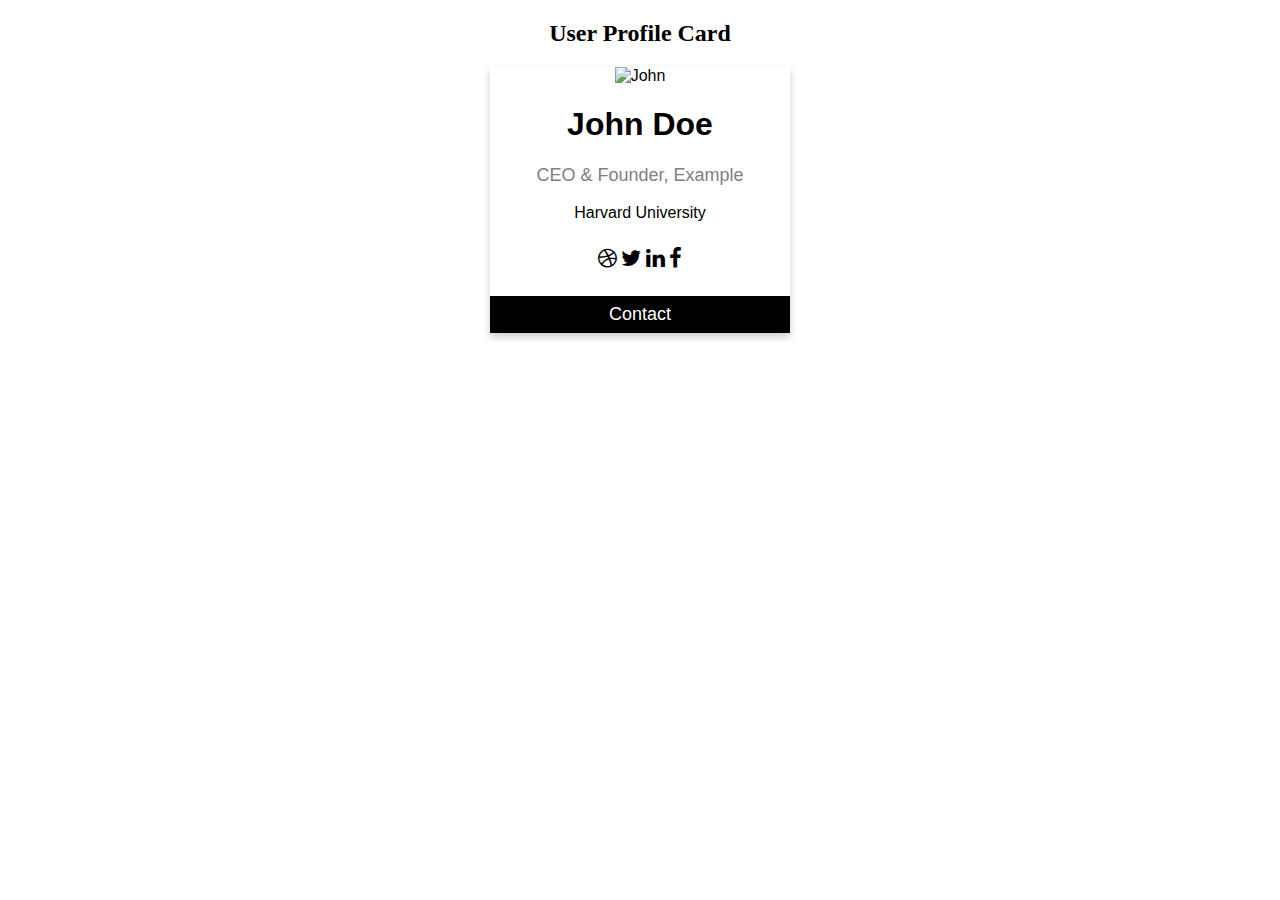
==== index.html @ f9a5b7f6 "Update index.html" ====
<!DOCTYPE html>
<html>
<head>
<link rel="stylesheet" href="https://cdnjs.cloudflare.com/ajax/libs/font-awesome/4.7.0/css/font-awesome.min.css">
<style>
.card {
  box-shadow: 0 4px 8px 0 rgba(0, 0, 0, 0.2);
  max-width: 300px;
  margin: auto;
  text-align: center;
  font-family: arial;
}

.title {
  color: grey;
  font-size: 18px;
}

button {
  border: none;
  outline: 0;
  display: inline-block;
  padding: 8px;
  color: white;
  background-color: #000;
  text-align: center;
  cursor: pointer;
  width: 100%;
  font-size: 18px;
}

a {
  text-decoration: none;
  font-size: 22px;
  color: black;
}

button:hover, a:hover {
  opacity: 0.7;
}
</style>
</head>
<body>

<h2 style="text-align:center">User Profile Card</h2>

<div class="card">
  <img src="/w3images/team2.jpg" alt="John" style="width:100%">
  <h1>John Doe</h1>
  <p class="title">CEO & Founder, Example</p>
  <p>Harvard University</p>
  <div style="margin: 24px 0;">
    <a href="#"><i class="fa fa-dribbble"></i></a> 
    <a href="#"><i class="fa fa-twitter"></i></a>  
    <a href="#"><i class="fa fa-linkedin"></i></a>  
    <a href="#"><i class="fa fa-facebook"></i></a> 
  </div>
  <p><button>Contact</button></p>
</div>

</body>
</html>
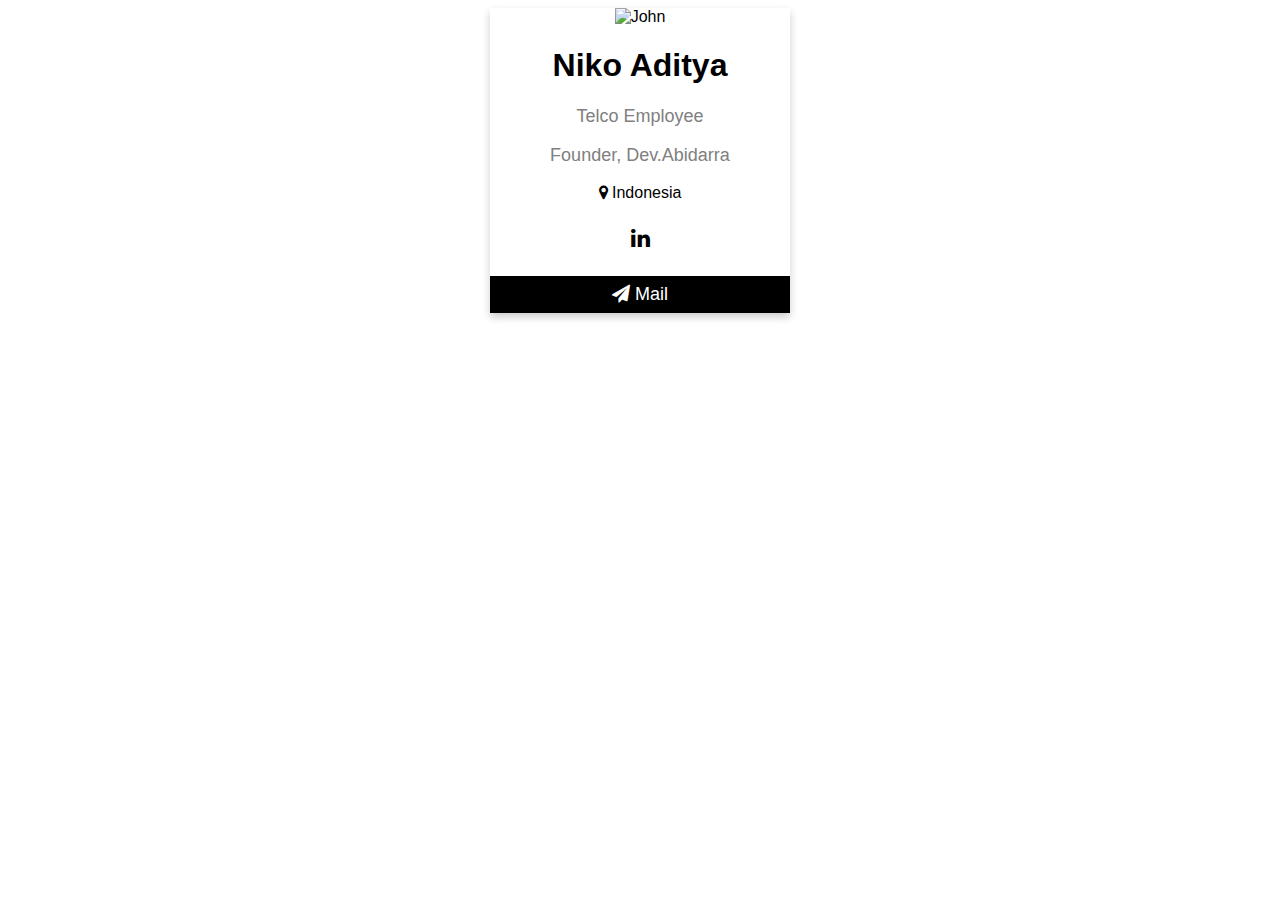
==== commit 5ecf9524: "Update index.html" ====
--- a/index.html
+++ b/index.html
@@ -42,20 +42,17 @@
 </head>
 <body>
 
-<h2 style="text-align:center">User Profile Card</h2>
 
 <div class="card">
   <img src="/w3images/team2.jpg" alt="John" style="width:100%">
-  <h1>John Doe</h1>
-  <p class="title">CEO & Founder, Example</p>
-  <p>Harvard University</p>
-  <div style="margin: 24px 0;">
-    <a href="#"><i class="fa fa-dribbble"></i></a> 
-    <a href="#"><i class="fa fa-twitter"></i></a>  
-    <a href="#"><i class="fa fa-linkedin"></i></a>  
-    <a href="#"><i class="fa fa-facebook"></i></a> 
+  <h1>Niko Aditya</h1>
+  <p class="title">Telco Employee</p>
+  <p class="title">Founder, Dev.Abidarra</p>
+  <p><i class="fa fa-map-marker"></i> Indonesia</p>
+  <div style="margin: 24px 0;"> 
+    <a href="https://www.linkedin.com/in/nikoaditya/"><i class="fa fa-linkedin"></i></a>
   </div>
-  <p><button>Contact</button></p>
+  <p><a href="mailto:naditya@abidarra.com"><button><i class="fa fa-paper-plane"></i> Mail</button></a></p>
 </div>
 
 </body>
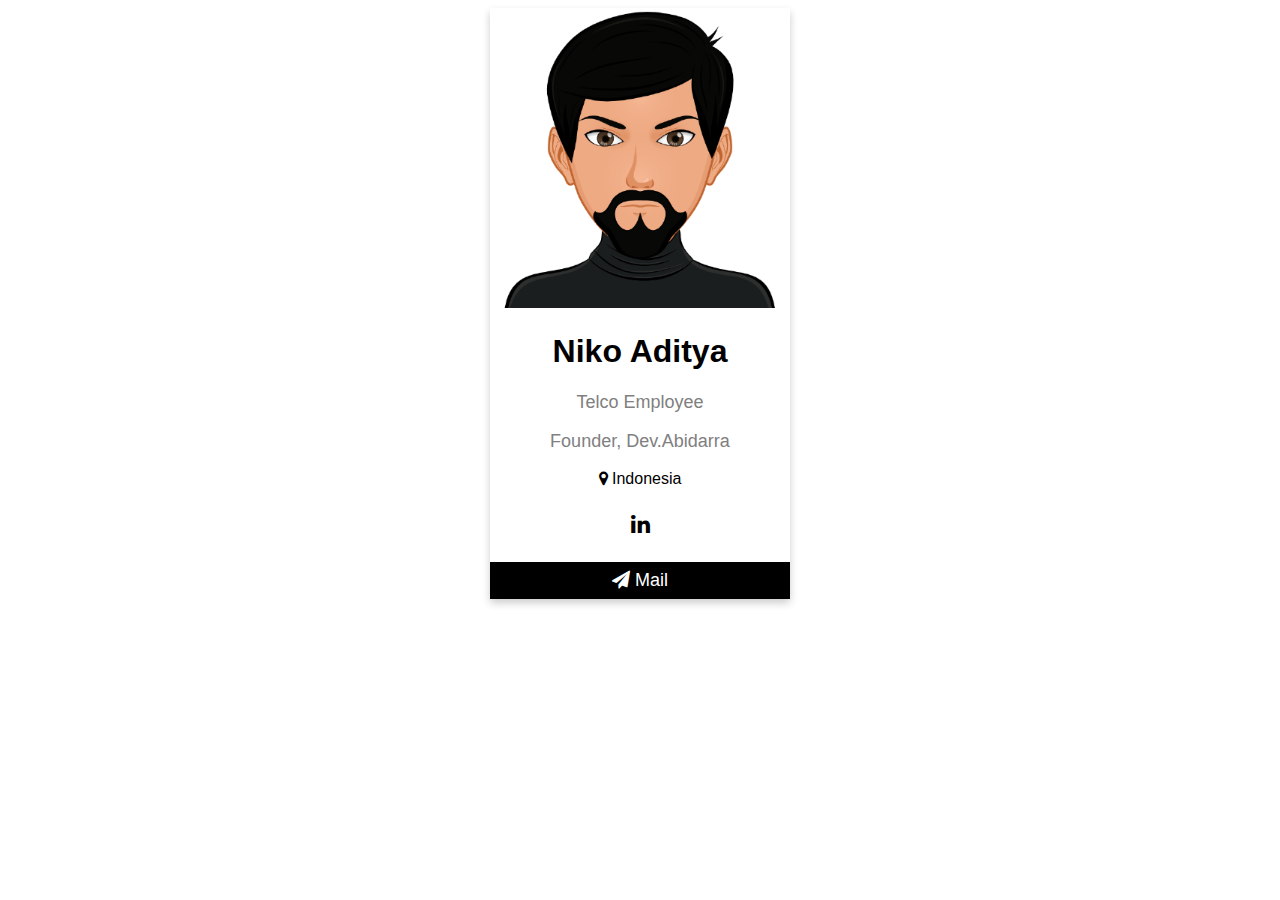
==== commit 8f166d0b: "ada image" ====
--- a/index.html
+++ b/index.html
@@ -44,7 +44,7 @@
 
 
 <div class="card">
-  <img src="/w3images/team2.jpg" alt="John" style="width:100%">
+  <img src="1286670.png" alt="n.aditya" style="width:100%">
   <h1>Niko Aditya</h1>
   <p class="title">Telco Employee</p>
   <p class="title">Founder, Dev.Abidarra</p>
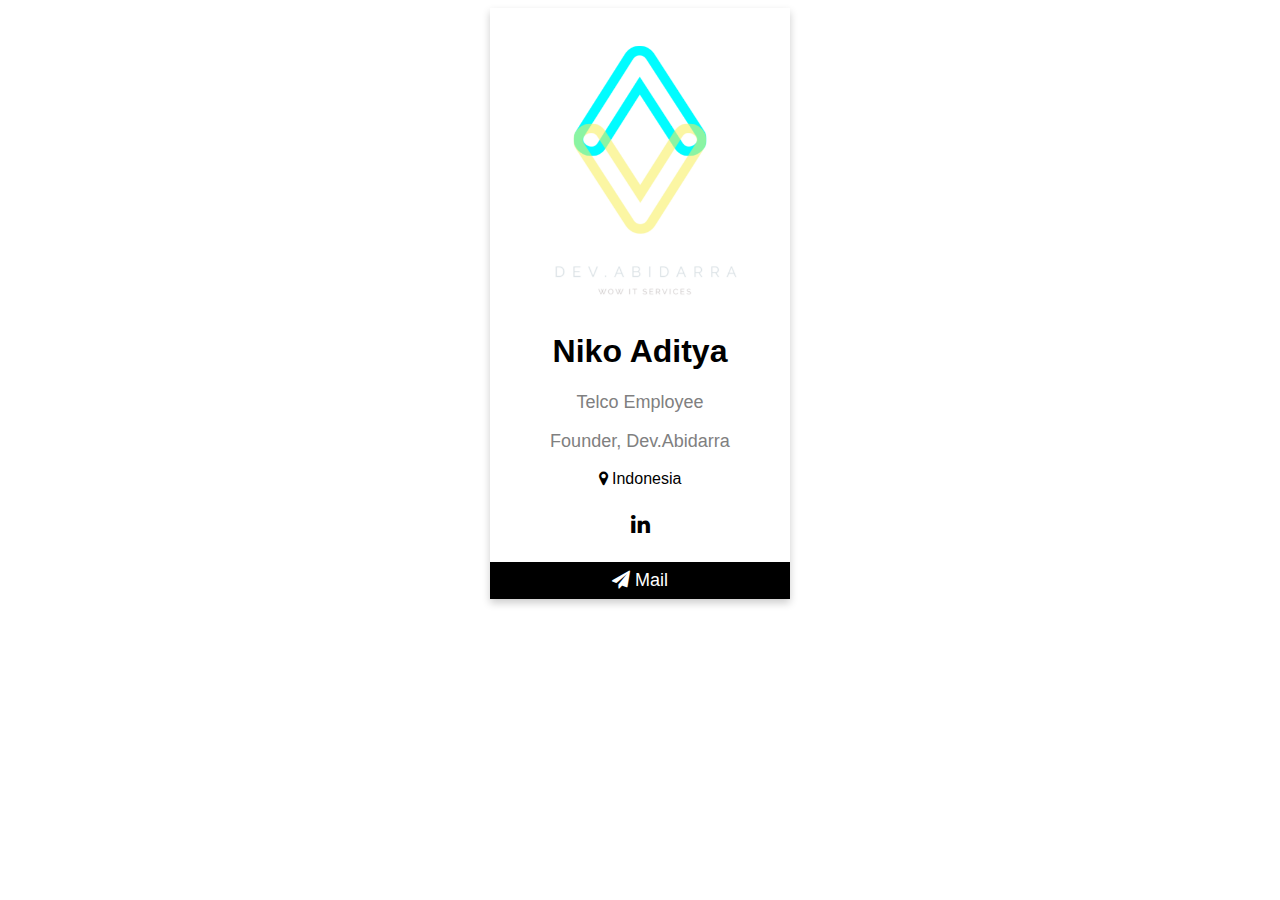
==== commit 60494336: "Dev Abidarra Logo" ====
--- a/index.html
+++ b/index.html
@@ -44,7 +44,7 @@
 
 
 <div class="card">
-  <img src="1286670.png" alt="n.aditya" style="width:100%">
+  <img src="devabidarra.PNG" alt="n.aditya" style="width:100%">
   <h1>Niko Aditya</h1>
   <p class="title">Telco Employee</p>
   <p class="title">Founder, Dev.Abidarra</p>
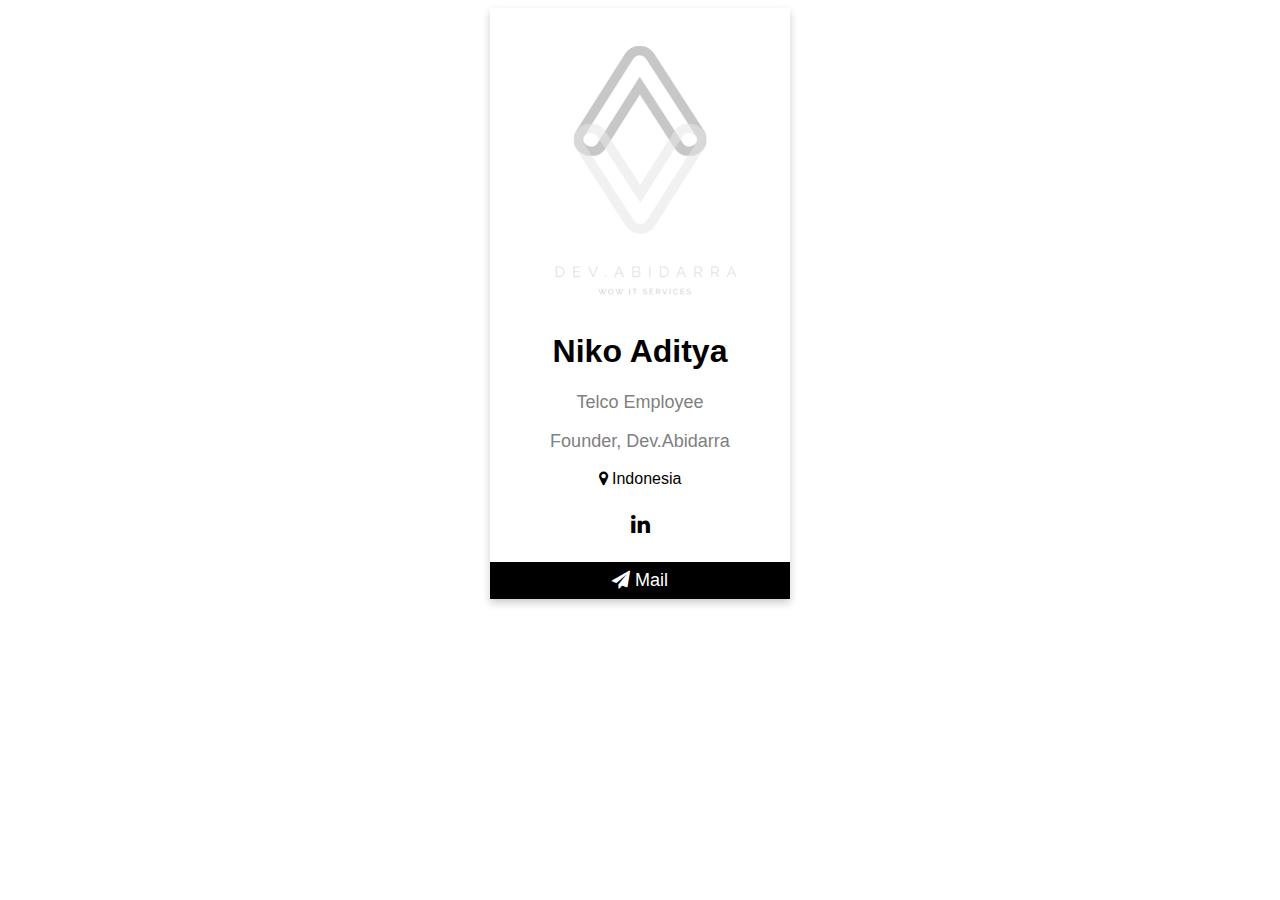
==== commit e4daf204: "Update index.html" ====
--- a/index.html
+++ b/index.html
@@ -38,6 +38,10 @@
 button:hover, a:hover {
   opacity: 0.7;
 }
+
+img {
+  filter: grayscale(100%);
+}
 </style>
 </head>
 <body>
